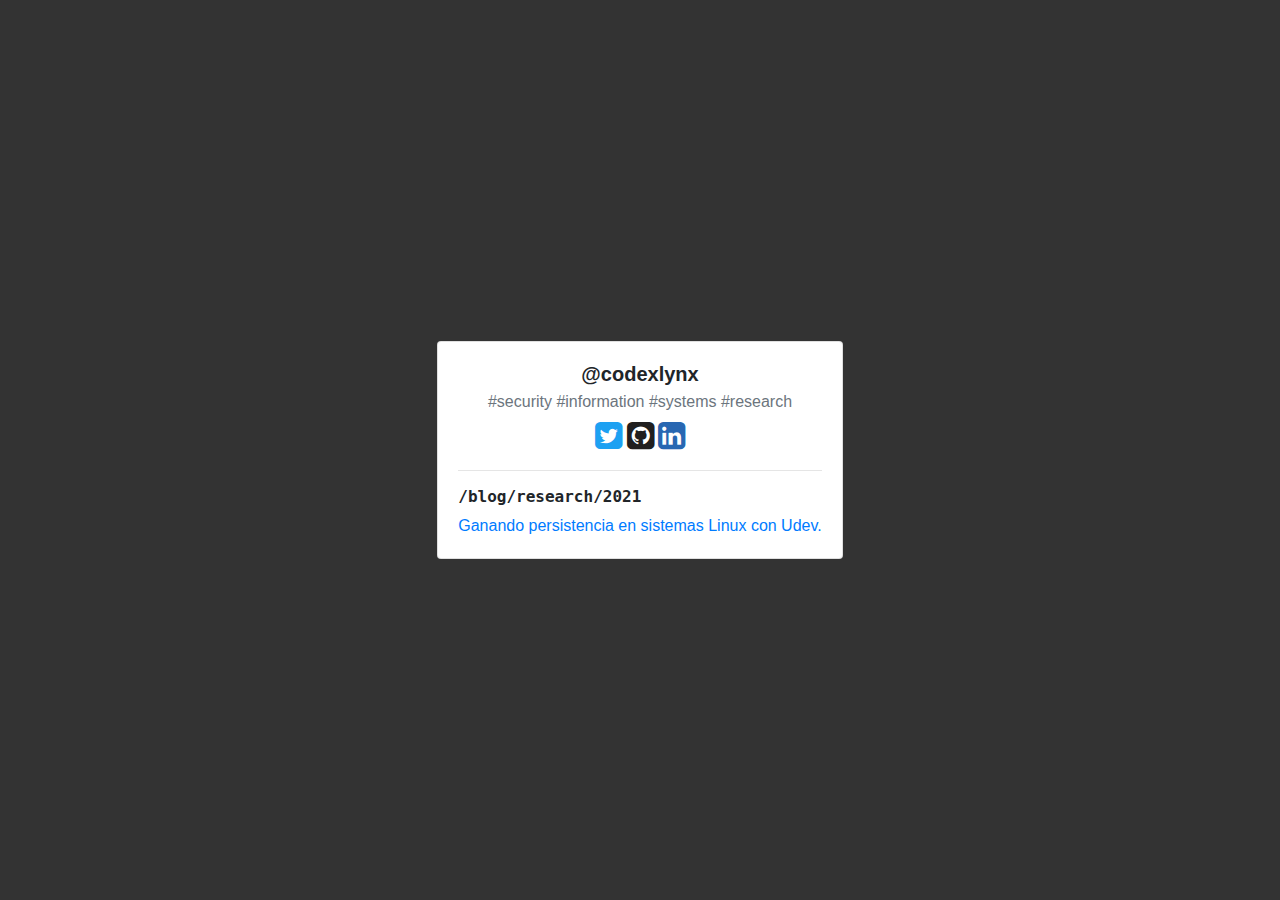
==== index.html @ 835b86eb "feat(blog): Add first blog post" ====
<!DOCTYPE html>
<html>
    <head>
        <title>@codexlynx</title>
        <meta charset="utf-8">
        <meta name="author" content="codexlynx">
        <meta name="description" content="codexlynx">
        <meta name="viewport" content="width=device-width, initial-scale=1">
        <link rel="icon" href="favicon.png" type="image/x-icon" sizes="16x16" />
        <link rel="stylesheet" href="https://stackpath.bootstrapcdn.com/bootstrap/4.4.1/css/bootstrap.min.css" integrity="sha384-Vkoo8x4CGsO3+Hhxv8T/Q5PaXtkKtu6ug5TOeNV6gBiFeWPGFN9MuhOf23Q9Ifjh" crossorigin="anonymous">
        <link rel="stylesheet" href="https://stackpath.bootstrapcdn.com/font-awesome/4.7.0/css/font-awesome.min.css" integrity="sha384-wvfXpqpZZVQGK6TAh5PVlGOfQNHSoD2xbE+QkPxCAFlNEevoEH3Sl0sibVcOQVnN" crossorigin="anonymous">
        <link rel="stylesheet" href="styles.css">
    </head>
    <body>
        <div class="d-flex h-100 w-100 justify-content-center align-items-center">
            <div class="mw-100">
                <div class="card" >
                    <div class="card-body">
                        <h5 class="card-title text-center font-weight-bold">@codexlynx</h5>
                        <h6 class="card-subtitle mb-2 text-muted text-center">#security #information #systems #research</h6>
                        <p class="card-text text-center">
                            <a href="https://twitter.com/codexlynx" target="_blank" style="color: #1da1f2;">
                                <i class="fa fa-twitter-square fa-2x"></i>
                            </a>
                            <a href="https://github.com/codexlynx" target="_blank" style="color: #211f1f;">
                                <i class="fa fa-github-square fa-2x"></i>
                            </a>
                            <a href="https://linkedin.com/in/eduardo-gh" target="_blank" style="color: #2867b2;">
                                <i class="fa fa-linkedin-square fa-2x"></i>
                            </a>
                        </p>
                        <hr/>
                        <h6 class="font-weight-bold" style="font-family: monospace;">/blog/research/2021</h6>
                        <div class="text-center">
                            <a href="/posts/2021/04/gaining-persistence-linux-udev.html">Ganando persistencia en sistemas Linux con Udev.</a><br/>
                        </div>
                    </div>
                </div>
            </div>
        </div>

        <script src="https://code.jquery.com/jquery-3.4.1.slim.min.js" integrity="sha384-J6qa4849blE2+poT4WnyKhv5vZF5SrPo0iEjwBvKU7imGFAV0wwj1yYfoRSJoZ+n" crossorigin="anonymous"></script>
        <script src="https://cdn.jsdelivr.net/npm/popper.js@1.16.0/dist/umd/popper.min.js" integrity="sha384-Q6E9RHvbIyZFJoft+2mJbHaEWldlvI9IOYy5n3zV9zzTtmI3UksdQRVvoxMfooAo" crossorigin="anonymous"></script>
        <script src="https://stackpath.bootstrapcdn.com/bootstrap/4.4.1/js/bootstrap.min.js" integrity="sha384-wfSDF2E50Y2D1uUdj0O3uMBJnjuUD4Ih7YwaYd1iqfktj0Uod8GCExl3Og8ifwB6" crossorigin="anonymous"></script>
    </body>
</html>
---- styles.css ----
html, body {
    background-color: #333;
    height: 100%;
}
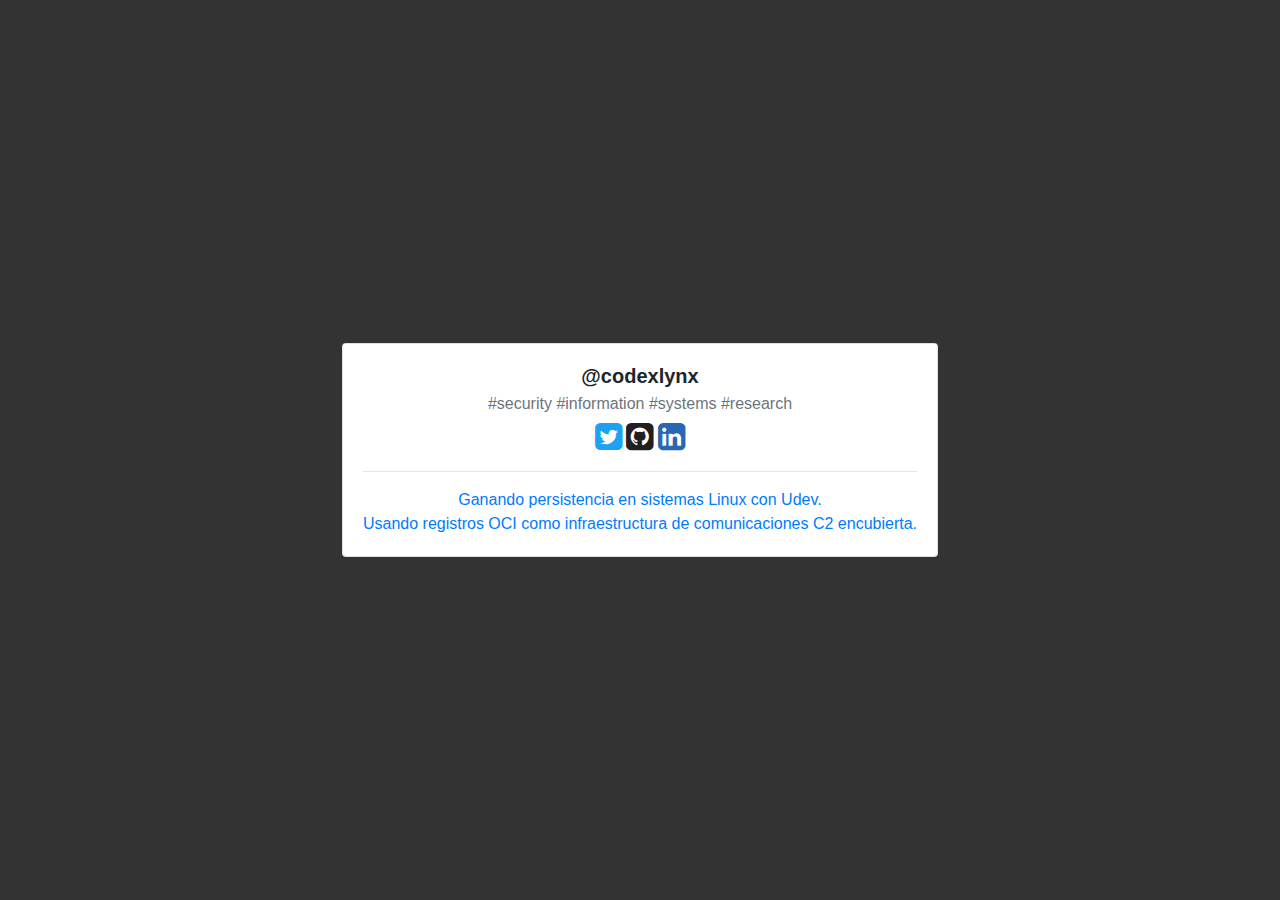
==== commit 039b79cf: "feat(blog): Add second post" ====
--- a/index.html
+++ b/index.html
@@ -16,23 +16,27 @@
             <div class="mw-100">
                 <div class="card" >
                     <div class="card-body">
-                        <h5 class="card-title text-center font-weight-bold">@codexlynx</h5>
-                        <h6 class="card-subtitle mb-2 text-muted text-center">#security #information #systems #research</h6>
-                        <p class="card-text text-center">
-                            <a href="https://twitter.com/codexlynx" target="_blank" style="color: #1da1f2;">
-                                <i class="fa fa-twitter-square fa-2x"></i>
-                            </a>
-                            <a href="https://github.com/codexlynx" target="_blank" style="color: #211f1f;">
-                                <i class="fa fa-github-square fa-2x"></i>
-                            </a>
-                            <a href="https://linkedin.com/in/eduardo-gh" target="_blank" style="color: #2867b2;">
-                                <i class="fa fa-linkedin-square fa-2x"></i>
-                            </a>
-                        </p>
-                        <hr/>
-                        <h6 class="font-weight-bold" style="font-family: monospace;">/blog/research/2021</h6>
-                        <div class="text-center">
-                            <a href="/posts/2021/04/gaining-persistence-linux-udev.html">Ganando persistencia en sistemas Linux con Udev.</a><br/>
+                        <div>
+                            <h5 class="card-title text-center font-weight-bold">@codexlynx</h5>
+                            <h6 class="card-subtitle mb-2 text-muted text-center">#security #information #systems #research</h6>
+                            <p class="card-text text-center">
+                                <a href="https://twitter.com/codexlynx" target="_blank" style="color: #1da1f2;">
+                                    <i class="fa fa-twitter-square fa-2x"></i>
+                                </a>
+                                <a href="https://github.com/codexlynx" target="_blank" style="color: #211f1f;">
+                                    <i class="fa fa-github-square fa-2x"></i>
+                                </a>
+                                <a href="https://linkedin.com/in/eduardo-gh" target="_blank" style="color: #2867b2;">
+                                    <i class="fa fa-linkedin-square fa-2x"></i>
+                                </a>
+                            </p>
+                            <hr/>
+                        </div>
+                        <div>
+                            <div class="text-center">
+                                <a href="/posts/2021/04/gaining-persistence-linux-udev.html">Ganando persistencia en sistemas Linux con Udev.</a><br/>
+                                <a href="/posts/2022/03/using-oci-registries-c2-covert-infrastructure.html">Usando registros OCI como infraestructura de comunicaciones C2 encubierta.</a><br/>
+                            </div>
                         </div>
                     </div>
                 </div>
